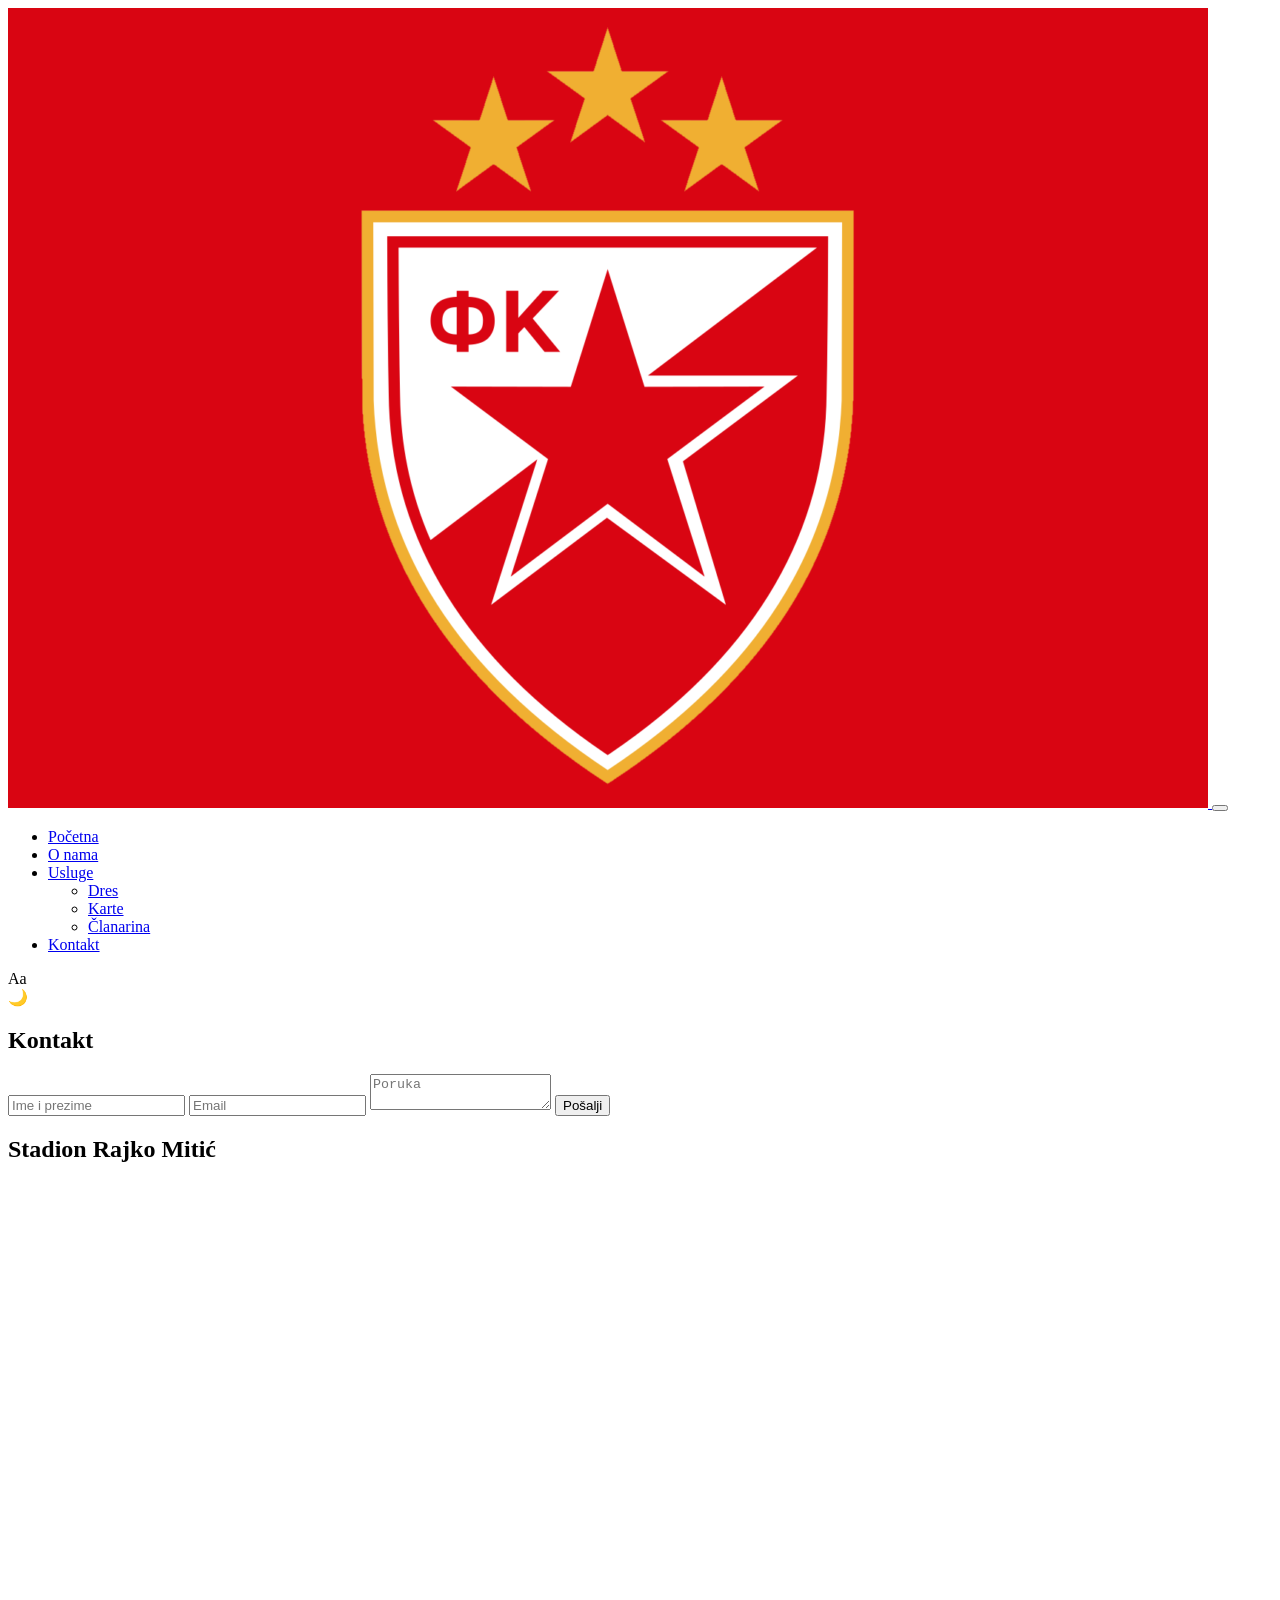
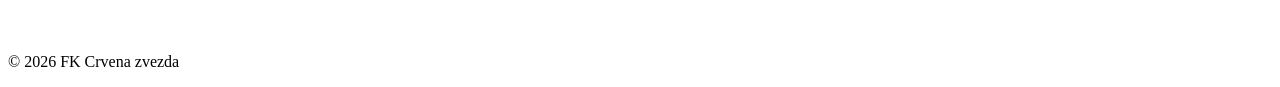
==== kontakt.html @ d57773f1 "Add files via upload" ====
<!DOCTYPE html>
<html lang="sr">

<head>
  <meta charset="UTF-8">
  <title>Kontakt - FK Crvena zvezda</title>
  <link rel="stylesheet" href="css/style.css">
</head>

<body>

<header class="zaglavlje">
  <a href="index.html" class="logo">
    <img src="slike/logo.png" alt="FK Crvena zvezda logo">
  </a>

  <button class="meni-dugme" onclick="promeniMeni()">
    <span></span>
    <span></span>
    <span></span>
  </button>

  <nav id="navMenu" class="glavni-meni">
    <ul>
      <li><a href="index.html">Početna</a></li>
      <li><a href="onama.html">O nama</a></li>
      <li class="padajuci-meni">
        <a href="usluge.html" class="padajuci-prekidac">Usluge</a>
        <ul class="padajuca-lista">
          <li><a href="usluge.html#dres">Dres</a></li>
          <li><a href="usluge.html#karte">Karte</a></li>
          <li><a href="usluge.html#clanarina">Članarina</a></li>
        </ul>
      </li>
      <li><a href="kontakt.html">Kontakt</a></li>
    </ul>
  </nav>

  <div class="akcije-zaglavlja">
  <div id="fontToggle" class="dugme-font" onclick="promeniFont()">
    <span id="fontLabel">Aa</span>
  </div>

  <div id="themeToggle" class="dugme-tema" onclick="promeniTemu()">
    <span id="themeIcon">🌙</span>
  </div>
</div>
</header>


<section class="kontakt">

  <h1>Kontakt</h1>

  <form id="kontaktForm" novalidate>

  <input type="text" id="ime" placeholder="Ime i prezime">
  <input type="email" id="email" placeholder="Email">
  <textarea id="poruka" placeholder="Poruka"></textarea>

  <button type="submit">Pošalji</button>

</form>

<p id="status"></p>

</section>


<section class="mapa">

  <h2>Stadion Rajko Mitić</h2>

  <iframe src="https://www.google.com/maps/embed?pb=!1m18!1m12!1m3!1d2831.8823618619476!2d20.46235187606589!3d44.78320357107102!2m3!1f0!2f0!3f0!3m2!1i1024!2i768!4f13.1!3m3!1m2!1s0x475a7041959c645f%3A0xbe5027ea61470145!2z0KHRgtCw0LTQuNC-0L0g4oCe0KDQsNGY0LrQviDQnNC40YLQuNGb4oCd!5e0!3m2!1ssr!2srs!4v1781782030180!5m2!1ssr!2srs" width="600" height="450" style="border:0;" allowfullscreen="" loading="lazy" referrerpolicy="no-referrer-when-downgrade"></iframe>

</section>


<footer>
  <p>&copy; 2026 FK Crvena zvezda</p>
</footer>


<script src="js/script.js"></script>

</body>

</html>
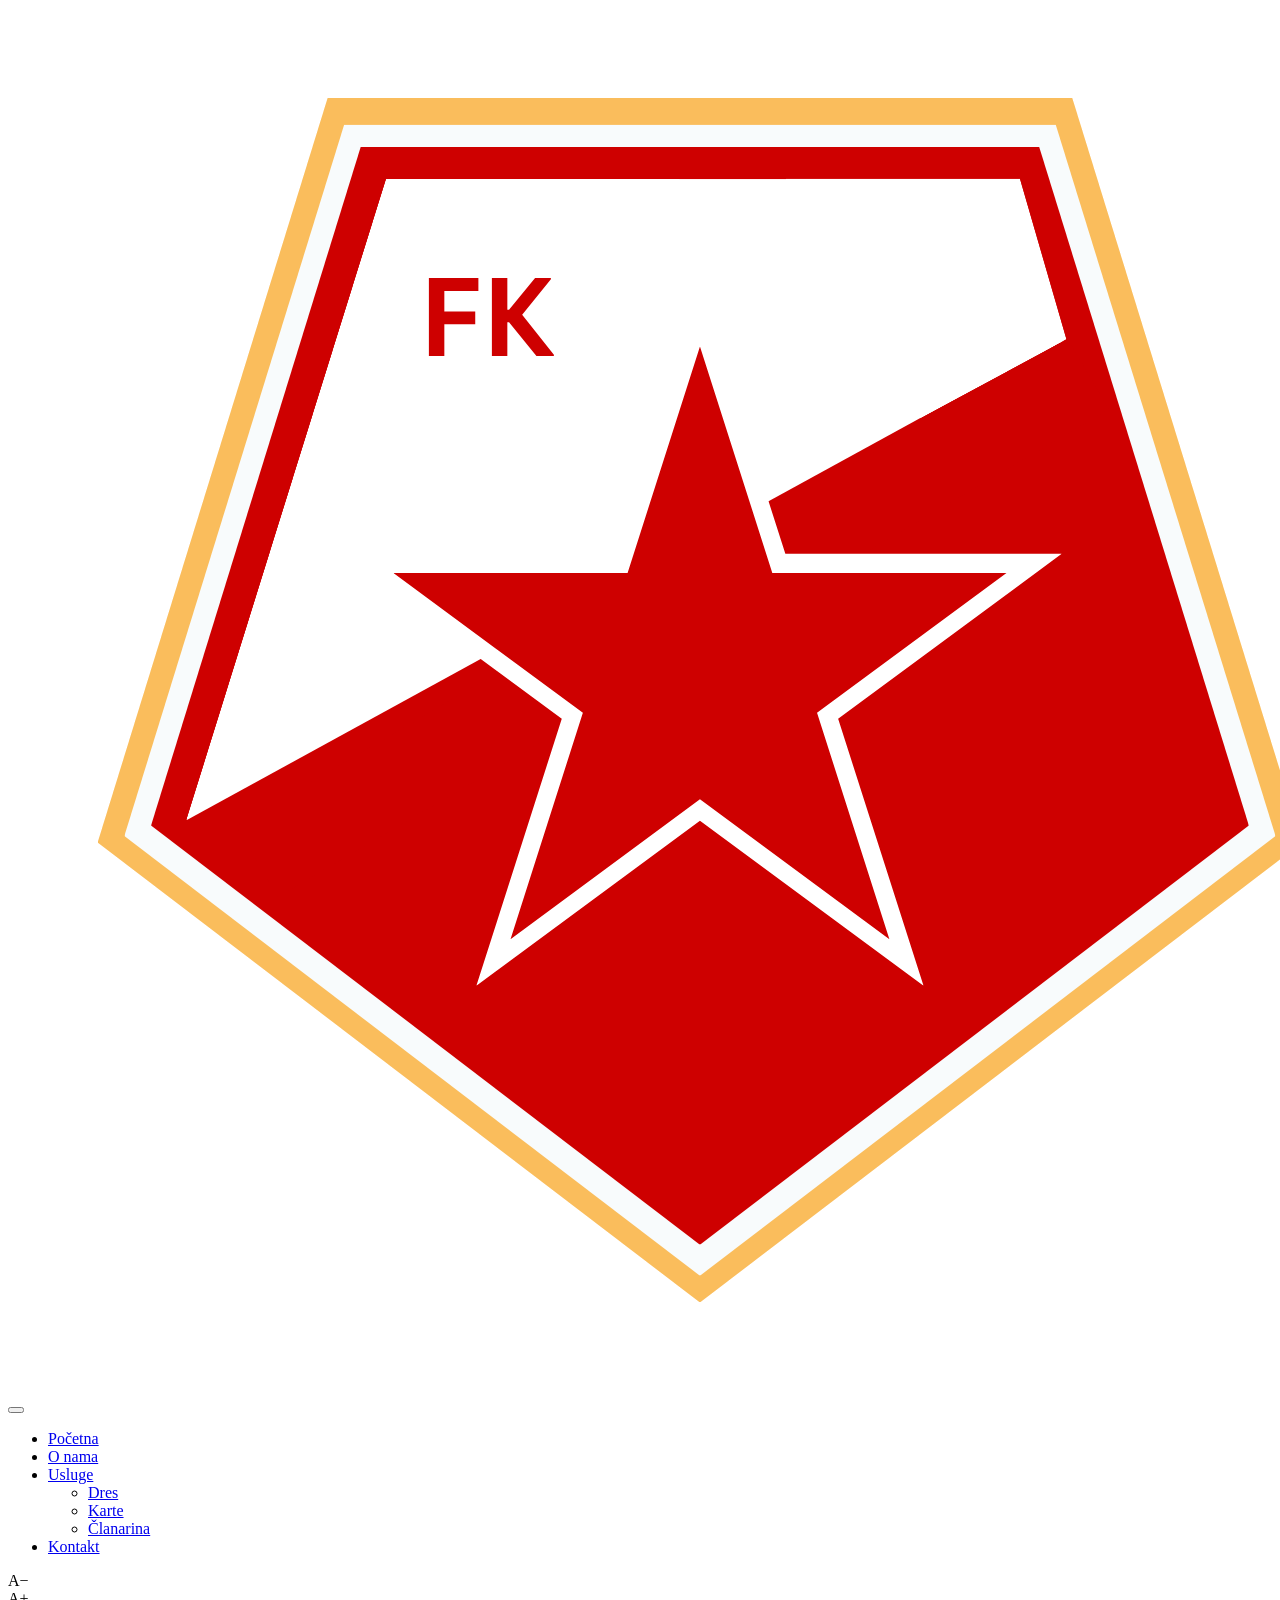
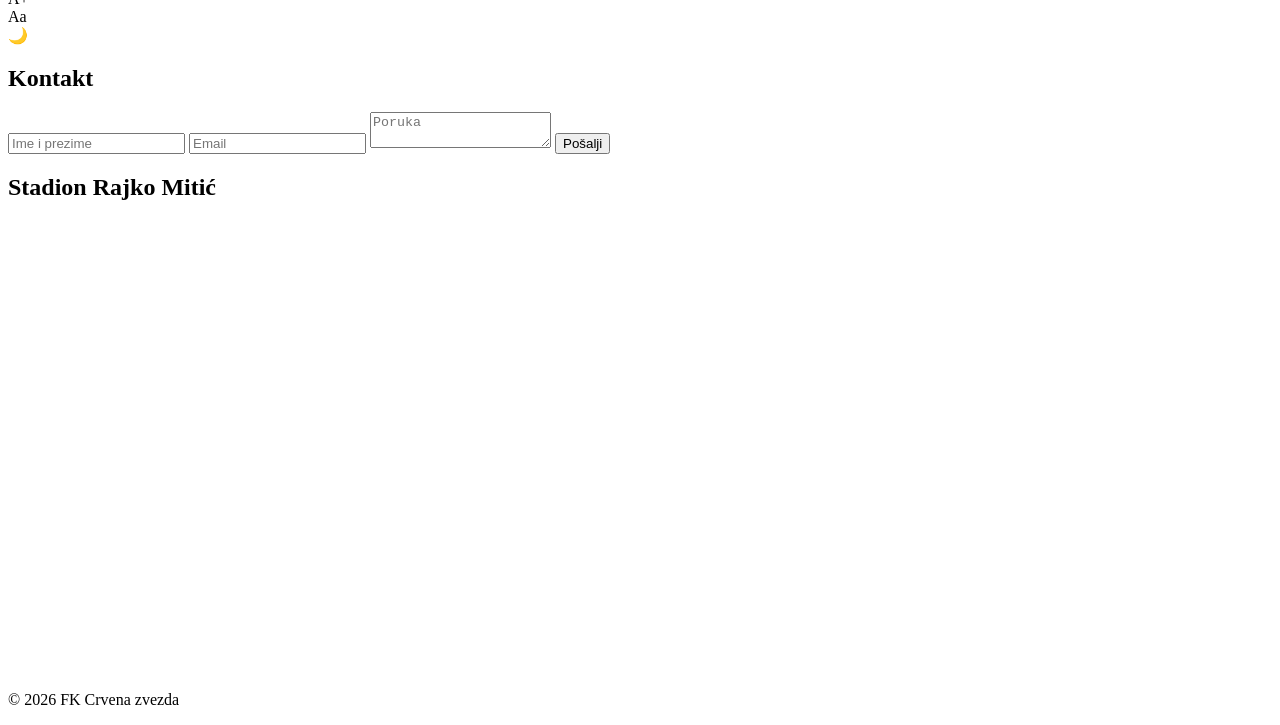
==== commit 9fc587de: "Add files via upload" ====
--- a/kontakt.html
+++ b/kontakt.html
@@ -3,6 +3,9 @@
 
 <head>
   <meta charset="UTF-8">
+  <meta name="viewport" content="width=device-width, initial-scale=1.0">
+  <meta name="description" content="Kontaktirajte FK Crvena zvezda - pošaljite poruku ili pronađite nas na mapi">
+  <meta name="keywords" content="kontakt Crvena zvezda, adresa stadiona, poruka klubu">
   <title>Kontakt - FK Crvena zvezda</title>
   <link rel="stylesheet" href="css/style.css">
 </head>
@@ -37,6 +40,9 @@
   </nav>
 
   <div class="akcije-zaglavlja">
+  <div class="dugme-velicina" onclick="smanjiFont()">A−</div>
+  <div class="dugme-velicina" onclick="povecajFont()">A+</div>
+
   <div id="fontToggle" class="dugme-font" onclick="promeniFont()">
     <span id="fontLabel">Aa</span>
   </div>
@@ -53,14 +59,11 @@
   <h1>Kontakt</h1>
 
   <form id="kontaktForm" novalidate>
-
-  <input type="text" id="ime" placeholder="Ime i prezime">
-  <input type="email" id="email" placeholder="Email">
-  <textarea id="poruka" placeholder="Poruka"></textarea>
-
+  <input type="text" id="ime" placeholder="Ime i prezime" required>
+  <input type="email" id="email" placeholder="Email" required>
+  <textarea id="poruka" placeholder="Poruka" required></textarea>
   <button type="submit">Pošalji</button>
-
-</form>
+  </form>
 
 <p id="status"></p>
 
